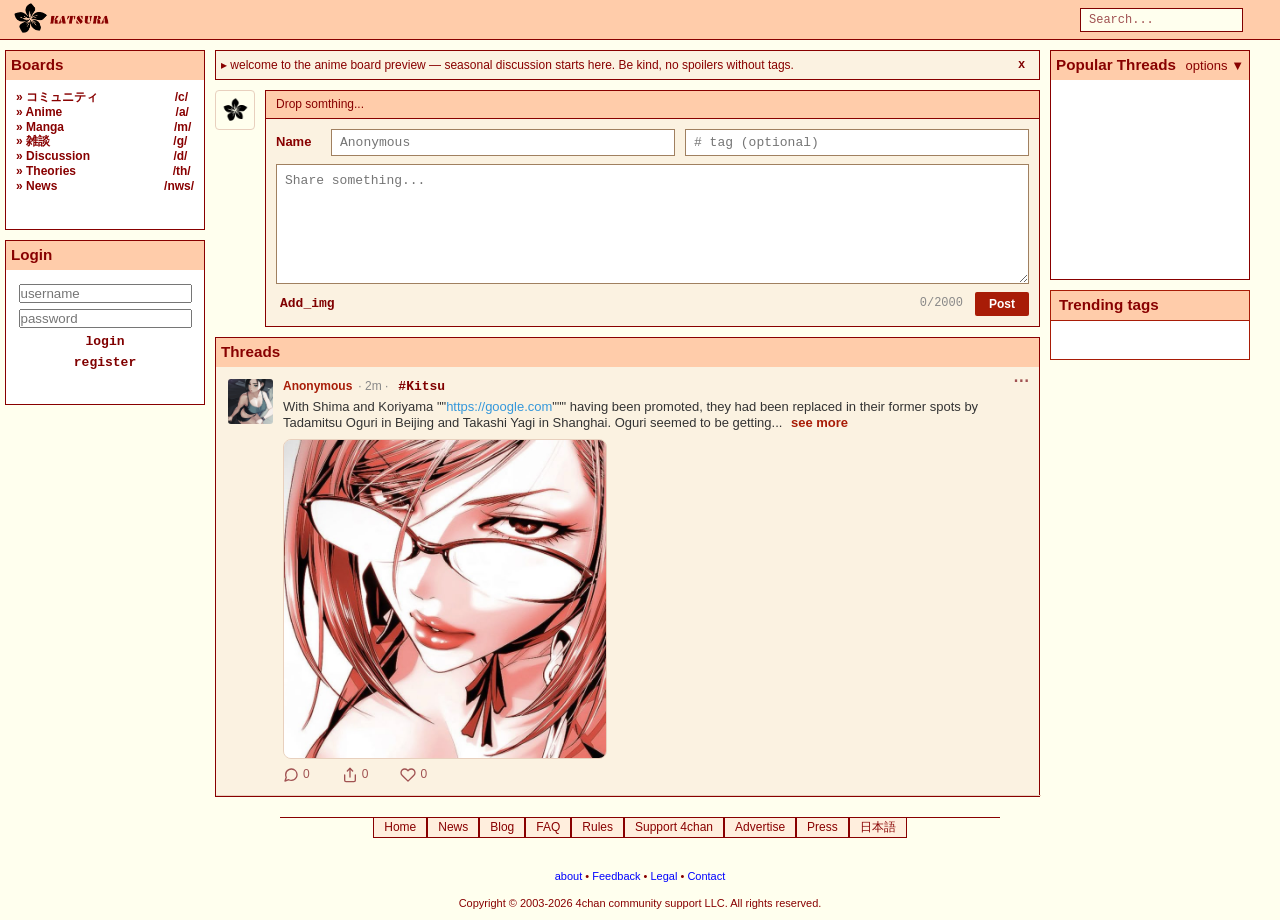
==== index.html @ 1d2eddf5 ".lo0" ====
<!DOCTYPE html>
<html lang="en">
<head>
    <meta charset="UTF-8">
    <meta name="viewport" content="width=device-width, initial-scale=1.0">
    <link rel="stylesheet" href="style.css">
    <title>Katsura</title>
    <link rel="icon" type="image/png" href="assets/favicon.ico">
</head>
<body>
    <header>
        <div  class="upper">
            <a href="index.html">
            <image id="logo" src="assets/katsura-logo.png" alt="404" width="50" height="50"/>
            </a>
            <input type="text" id="search" placeholder="Search..." oninput="filterPosts(this.value)">
        </div>
    </header>
    <div class="fullmain"> 
        <div class="mainsidebar">
            <div class="board1">
                <div class="b1">
                    <h3 class="btitle">Boards</h3>
                </div>
                <div class="b2">
                    <a href="index.html" class="animeboard">» コミュニティ&nbsp;&nbsp;&nbsp;&nbsp;&nbsp;&nbsp;&nbsp;&nbsp;&nbsp;&nbsp;&nbsp;&nbsp;&nbsp;&nbsp;&nbsp;&nbsp;&nbsp;&nbsp;&nbsp;&nbsp;&nbsp;&nbsp; /c/</a>
                    <a href="#" class="animeboard">» Anime&nbsp;&nbsp;&nbsp;&nbsp;&nbsp;&nbsp;&nbsp;&nbsp;&nbsp;&nbsp;&nbsp;&nbsp;&nbsp;&nbsp;&nbsp;&nbsp;&nbsp;&nbsp;&nbsp;&nbsp;&nbsp;&nbsp;&nbsp;&nbsp;&nbsp;&nbsp;&nbsp;&nbsp;&nbsp;&nbsp;&nbsp;&nbsp;&nbsp; /a/</a>
                    <a href="#" class="animeboard">» Manga&nbsp;&nbsp;&nbsp;&nbsp;&nbsp;&nbsp;&nbsp;&nbsp;&nbsp;&nbsp;&nbsp;&nbsp;&nbsp;&nbsp;&nbsp;&nbsp;&nbsp;&nbsp;&nbsp;&nbsp;&nbsp;&nbsp;&nbsp;&nbsp;&nbsp;&nbsp;&nbsp;&nbsp;&nbsp;&nbsp;&nbsp;&nbsp;  /m/</a>
                    <a href="#" class="animeboard">» 雑談&nbsp;&nbsp;&nbsp;&nbsp;&nbsp;&nbsp;&nbsp;&nbsp;&nbsp;&nbsp;&nbsp;&nbsp;&nbsp;&nbsp;&nbsp;&nbsp;&nbsp;&nbsp;&nbsp;&nbsp;&nbsp;&nbsp;&nbsp;&nbsp;&nbsp;&nbsp;&nbsp;&nbsp;&nbsp;&nbsp;&nbsp;&nbsp;&nbsp;&nbsp;&nbsp;&nbsp; /g/</a>
                    <a href="#" class="animeboard">» Discussion&nbsp;&nbsp;&nbsp;&nbsp;&nbsp;&nbsp;&nbsp;&nbsp;&nbsp;&nbsp;&nbsp;&nbsp;&nbsp;&nbsp;&nbsp;&nbsp;&nbsp;&nbsp;&nbsp;&nbsp;&nbsp;&nbsp;&nbsp;&nbsp; /d/</a>
                    <a href="#" class="animeboard">» Theories&nbsp;&nbsp;&nbsp;&nbsp;&nbsp;&nbsp;&nbsp;&nbsp;&nbsp;&nbsp;&nbsp;&nbsp;&nbsp;&nbsp;&nbsp;&nbsp;&nbsp;&nbsp;&nbsp;&nbsp;&nbsp;&nbsp;&nbsp;&nbsp;&nbsp;&nbsp;&nbsp;&nbsp; /th/</a>
                    <a href="#" class="animeboard">» News &nbsp;&nbsp;&nbsp;&nbsp; &nbsp;&nbsp;&nbsp;&nbsp;&nbsp;&nbsp;&nbsp;&nbsp;&nbsp;&nbsp;&nbsp;&nbsp;&nbsp;&nbsp;&nbsp;&nbsp;&nbsp;&nbsp;&nbsp;&nbsp;&nbsp;&nbsp;&nbsp;&nbsp;&nbsp;&nbsp;/nws/</a>
                </div>
            </div>


            <div class="board3">
                <div class="b31">
                    <h3 class="board">Login</h3>
                </div>
                <div class="b32">
                    <form class="formlog">
                        <input type="text" name="user" id="username" placeholder="username" required>
                        <input type="password" name="password" id="password" placeholder="password" required>
                        <button  type="submit" id="logintbtn">login</button>
                        <button type="button" id="registertbtn">register</button>
                        <div id="auth-msg"></div>
                    </form>
                    <div id="userbox" style="display:none;">
                        <img src="assets/good.gif" class="userbox-avatar" alt="user">
                        <button type="button" id="logoutbtn">logout</button>
                    </div>
                </div>
            </div>
        </div>
        <div class="middleside">
            <div class="header" id="header">
                <p class="h1"> ▸ welcome to the anime board preview — seasonal discussion starts here. Be kind, no spoilers without tags.</p>
                <span id="close-banner" class="close-btn">x</span>
            </div>

        <div class="c-postconfig">
            <label for="avatar-upload" class="pf-avatar-wrap" title="Change avatar">
                <img src="assets/Cpezc.png" class="pf-avatar" id="composer-avatar" alt="avatar">
            </label>
            <input type="file" id="avatar-upload" accept="image/*" hidden>
            <div class="pf-main">
            <div class="pf-head">
                <span>Drop somthing...</span>
            </div>
            <div class="pf-body">
                <div class="pf-row">
                    <label for="composer-name">Name</label>
                    <input type="text" id="composer-name" dir="auto" placeholder="Anonymous" maxlength="30">
                    <input id="composer-tag" dir="auto" class="c-tag" placeholder="# tag (optional)" maxlength="20">
                </div>
                <textarea id="composer-text" dir="auto" placeholder="Share something..." maxlength="2000"></textarea>
                <div class="pf-foot">
                    <label for="file-upload" class="icon-btn">Add_img</label>
                    <input type="file" id="file-upload" accept="image/*" multiple hidden>
                    <div id="images-container"></div>
                    <span class="pf-right">
                        <span class="char-count" id="char-count">0/2000</span>
                        <button class="post-btn" type="button">Post</button>
                    </span>
                </div>
            </div>
            </div>
        </div>

            <div class="threads">
                <div class="n1">
                    <h3 class="board">Threads</h3>
                </div>
                <div class="n2">
                    <div class="community-post">
                        <img src="assets/community-avatar.jpg" class="c-post-avatar">
                        <button type="button" class="post-menu-btn" id="post-menu-btn" aria-label="Post options">⋯</button>
                        <div class="post-menu" id="post-menu">
                            <ul>
                                <li><a href="#" id="post-report">Report</a></li>
                                <li><a href="#" id="post-hide">Hide</a></li>
                            </ul>
                        </div>
                        <div class="post-body">
                        <div class="community-post-details">
                            <span class="author">Anonymous</span>
                            <span class="time">· 2m ·</span>
                            <span class="tag" onclick="searchTag(this)">#Kitsu</span>                                                     
                        </div>
                        <p class="post-text" dir="auto">With Shima and Koriyama ""https://google.com""" having been promoted, they had been replaced in their former spots by Tadamitsu Oguri in Beijing and Takashi Yagi in Shanghai. Oguri seemed to be getting off wrong-footed when it came to people like government officials as he wouldn't engage in bribery and spoke bluntly in regards to issues like the Senkaku Islands, but he seemed to try and immerse himself with the common people and employees who in turn seemed to really like him. Yagi quickly made an impact in growing Shanghai Hatsushiba's business by instituting performance based pay but his attitude rubbed a lot of people the wrong way, including Yang and Kokubun. Because of their attitudes towards him and seeming loyalty towards Shima, he proceeded cut Yang's pay while moving Kokubun into a newly created company overseeing Hatsushiba's golf investments. At the same time he also managed to piss off Lu Sangling, their Chinese golf prodigy, by mentioning that he was her older sister's lover.
                            Shima also started going to a Chinese restaurant across from his condo called the Ronghua Hotel where he wound up coming to the aid of its owner, a woman named Tu Zilei who'd come over to Japan after becoming the lover of a politician, as shew as being attacked and shaken down by her younger brother. Concerningly, too, anti-Japan sentiment started rising in China and Hatsushiba was a victim of it when a mob attacked Chufa stores damaging only the Hatsushiba product, leading Sun to pull Hatsushiba's products. Yang and Chen Minsheng, Kokubun's replacement and Yagi's right hand man, decided to try countering online sentiment in response.
                        </p>
                        <div class="post-images">
                            <img src="assets/test1.jpg" class="post-media"> 
                            <img src="assets/test2.jpg" class="post-media"> 
                        </div>
                            <div class="post-actions">
                            <a href="comments.html?id=c7f3a29e" class="post-action-link"><img src="assets/icon-comment.svg" alt="comments"> 0</a>
                            <span><img src="assets/icon-share.svg" alt="shares"> 0</span>
                            <span><img src="assets/icon-like.svg" alt="likes"> 0</span>
                        </div>
                        </div>
                    </div>
                </div>
            </div>
        </div>


        <div class="rightside">
            <div class="board2">
                <div class="b21">
                    <h3 class="board">Popular Threads</h3>
                    <a href="" id="options">options ▼</a>
                </div>
                <div class="b22">

                </div>
            </div>
            <div class="board5">
                <div class="b51">
                    <h3 class="board">Trending tags</h3>
                </div>
                <div class="b52">

                </div>
            </div>
        </div>
    </div>
 


        <div class="footer">
            <div class="board4">
                <ul class="col5">
                    <li><a href="https://4chan.org/">Home</a></li>
                    <li><a href="https://4chan.org/4channews">News</a></li>
                    <li><a href="https://blog.4chan.org/">Blog</a></li>
                    <li><a href="https://www.4chan.org/advertise">FAQ</a></li>
                    <li><a href="https://www.4chan.org/feedback">Rules</a></li>
                    <li><a href="https://www.4chan.org/advertise">Support 4chan</a></li>
                    <li><a href="https://www.4chan.org/feedback">Advertise</a></li>
                    <li><a href="https://www.4chan.org/feedback">Press</a></li>
                    <li><a href="https://www.4chan.org/feedback">日本語</a></li>
                </ul>
                <br id="gap">
                <br>
                <div class="copyright">
                    <a href="https://4chan.org/faq#what4chan">about</a>
                    • 
                    <a href="https://www.4chan.org/feedback">Feedback</a>
                    • 
                    <a href="https://4chan.org/legal">Legal</a>
                    • 
                    <a href="https://4chan.org/contact">Contact</a>
                    <br>
                    <br>
                </div>
                <p class="cp">Copyright © 2003-2026 4chan community support LLC. All rights reserved.</p>
            </div>


            <div id="flist">
                <ul id="ulf">
                    <li><a href="#" class="fk">Use Frames</a></li>
                    <li><a href="#" class="fk">Use Catalog</a></li>
                </ul>
            </div>
            <div id="olist">
                <ul id="ulo">
                    <li><a href="#" class="fk">Show all content</a></li>
                    <li><a href="#" class="fk">Show new content only</a></li>
                </ul>
            </div>
        </div>
    <script src="app.js"></script>
</body>
</html>
---- style.css ----
* {
    margin: 0;
    padding: 0;
    box-sizing: border-box;
}
#logo{
    margin-left: 10px;
    width:100px;
}
#search {
    background-color: #ffffee; 
    border: 1px solid #800000;  
    color: #800000;            
    font-size: 12px;
    font-family: monospace, sans-serif; 
    padding: 2px 8px;
    height: 24px;
    outline: none;
    border-radius: 0px;         
}
#search::placeholder {
    color: #a05252;
    font-style: monospace;
}
body {
  background: #ffe url('assets/fade.png') top repeat-x;
  color: #800;
    font: 13px / 1.231 arial, helvetica, clean, sans-serif;
}
.btitle{
    font-weight: bolder;
}
.mainsidebar{
    display: flex;
    flex-direction: column;
    align-items: flex-start;
}
.fullmain{
    display: flex;
    flex-direction: row;
}
.header{
    display: flex;
    align-items: center;
    height: 30px;
    margin-left: 10px;
    margin-bottom: 10px;
    background: #fbf2e1;
    border: 1px solid;
    padding: 0 5px;
}
.close-btn {
    color: #800000;
    margin-left: 220px;
    cursor: pointer;
    font-weight: bold;
    font-family: monospace;
    font-size: 12px;
    padding: 0 4px;
    user-select: none;
}
.close-btn:hover {
    color: #d00000;
    text-decoration: underline;
}
.postwidget{
    display: flex;
    justify-content: space-between;
    flex-direction: row;
    border: 1px solid;
    height: 300px;
    align-items: center;
    box-sizing: border-box;
    margin-bottom: 10px;
    margin-left: 10px;
    background-color: white;
}
.h1{
    margin: 0;
    padding: 0;
    font-size: 12px;
}
.board1,.board2,.board3,.board5{
    margin-bottom: 10px;

}
.News,.threads{
    margin-left: 10px;
    margin-bottom: 10px;
}
.image-preview-container {
    direction: ltr;    
    width: 100%;           
    padding: 0 10px;       
}
#logintbtn,.icon-btn,.tag{
    background: transparent;
    border: none;
    color: #800000;          
    font-family: monospace, sans-serif;
    font-weight: bold;
    font-size: 13px;
    cursor: pointer;
    padding: 0 4px;
}
#logintbtn:hover,.icon-btn:hover,.tag:hover{
    color: #d00000;
    text-decoration: underline;
}
#loginbtn {
    margin-left: 50px; 
}
.c-postconfig {
    display: flex;
    align-items: flex-start;
    gap: 10px;
    box-sizing: border-box;
    margin: 0 0 10px 10px;
}
.pf-avatar-wrap{
    cursor: pointer;
    flex-shrink: 0;
    line-height: 0;
}
.pf-avatar{
    width: 40px;
    height: 40px;
    border-radius: 4px;
    object-fit: cover;
    border: 1px solid #e8d0be;
    flex-shrink: 0;
}
.pf-avatar-wrap:hover .pf-avatar{
    border-color: #a81c07;
}
.pf-main{
    flex: 1;
    min-width: 0;
}
.pf-head {
    display: flex;
    justify-content: space-between;
    align-items: center;
    background: #ffccaa;
    border: 1px solid;
    border-bottom: none;
    padding: 6px 10px;
    font-size: 13px;
    font-weight: bold;
}
.pf-head span:last-child {
    font-weight: normal;
    font-size: 12px;
}
.pf-body {
    background: #fbf2e1;
    border: 1px solid;
    padding: 10px;
    display: flex;
    flex-direction: column;
    gap: 8px;
    box-sizing: border-box;
}
.pf-row {
    display: flex;
    align-items: center;
    gap: 10px;
}
.pf-row label {
    font-weight: bold;
    font-size: 13px;
    width: 45px;
    flex-shrink: 0;
}
.pf-row input {
    flex: 1;
    min-width: 0;
    border: 1px solid #a08060;
    background: #fff;
    padding: 5px 8px;
    font-size: 13px;
    font-family: monospace, sans-serif;
    color: #555;
    outline: none;
    box-sizing: border-box;
}
.pf-body textarea {
    width: 100%;
    min-height: 120px;
    resize: vertical;
    border: 1px solid #a08060;
    background: #fff;
    padding: 8px;
    font-size: 13px;
    font-family: monospace, sans-serif;
    color: #333;
    outline: none;
    box-sizing: border-box;
}
.pf-foot {
    display: flex;
    align-items: center;
    gap: 10px;
}
#images-container {
    display: flex;
    align-items: center;
    gap: 8px;
    flex: 1;
    min-width: 0;
    overflow-x: auto;
}
.pf-right {
    display: flex;
    align-items: center;
    gap: 12px;
    margin-left: auto;
}
.user-avatar {
  width: 36px;
  height: 36px;
  border-radius: 0;
  border: 1px solid #e8d0be;
  object-fit: cover;
  border-radius: 3px;
}
.user-avatar:hover{
    cursor: pointer;
}
.char-count {
    font-size: 12px;
    color: #888;
    font-family: monospace;
}
.post-btn {
    background-color: #a81c07;
    color: white;
    border: none;
  padding: 5px 14px;
  border-radius: 2px;
  font-size: 12px;
  font-weight: bold;
  cursor: pointer;
}
.post-btn:hover {
    background-color: #8a1504;
}
.middleside{
    display: flex;
    flex-direction: column;
}
.rightside{
    display: flex;
    flex-direction: column;
}
.upper{
    display: flex;
    flex-direction: row;
    align-items: center;
    gap: 970px;
    height: 40px;
    width: 100%;
    border: 1px solid;
    border-left: none;
    border-right: none;
    border-top: none;
    background: #ffccaa;
    margin-bottom: 10px;
}
.c-post-avatar{
    width: 45px;
    height: 45px;
    object-fit: cover; 
    border-radius: 3px;
}
.community-post{
    display:flex;
    flex-direction: row; 
    justify-content: space-between;
    align-items: flex-start;
    box-sizing: border-box;
    margin: 0 auto;
    padding: 12px;
    gap: 10px;
    width: 825px;
    height: auto;
    border: 1px solid #e8d0be;
    border-right: none;
    border-left: none;
    border-top: none;
}
.community-post-details{
    display: flex;
    align-items: baseline;
    gap: 6px;
    font-size: 12px;
}
.community-post-details .author{
    color: #a81c07;
    font-weight: bold;
}
.community-post-details .handle,
.community-post-details .time{
    color: #888;
}
.post-body{
    flex: 1;
    min-width: 0;
}
.post-text{
    margin: 4px 0 8px;
    font-size: 13px;
    color: #333;
}
.see-more-btn {
  color: #a81c07;
  cursor: pointer;
  font-weight: bold;
  margin-left: 5px;
}
.post-link {
  color: #3498db;
  text-decoration: none;
}
.post-link:hover {
  text-decoration: underline;
}
.post-media{
    width: auto;
    height: auto;
    max-width: 100%;
    max-height: 320px;
    border: 1px solid #e8d0be;
    border-radius: 8px;
    margin-bottom: 8px;
}
.post-actions{
    display: flex;
    gap: 32px;
    font-size: 12px;
    color: #a05252;
}
.post-actions span{
    cursor: pointer;
    display: inline-flex;
    align-items: center;
    gap: 4px;
}
.post-actions img{
    width: 16px;
    height: 16px;
}
.post-actions span:hover{
    color: #a81c07;
}
.post-action-link{
    cursor: pointer;
    display: inline-flex;
    align-items: center;
    gap: 4px;
    color: inherit;
}
.post-action-link:hover{
    color: #a81c07;
}
.post-text{
    text-align: start;
}
.post-del{
    position: absolute;
    top: 8px;
    right: 36px;
    line-height: 1;
    background: none;
    border: none;
    padding: 0;
    font-size: 11px;
    font-family: monospace, sans-serif;
    color: #888;
    cursor: pointer;
}
.post-del:hover{
    color: #d00000;
    text-decoration: underline;
}
.community-post{
    position: relative;
}
.post-menu-btn{
    position: absolute;
    top: 6px;
    right: 8px;
    background: transparent;
    border: none;
    color: #a05252;
    font-size: 16px;
    font-weight: bold;
    cursor: pointer;
    padding: 0 4px;
    line-height: 1;
}
.post-menu-btn:hover{
    color: #a81c07;
}
.post-menu{
    display: none;
    position: absolute;
    top: 28px;
    right: 8px;
    z-index: 100;
}
.post-menu ul{
    display: flex;
    flex-direction: column;
    background: white;
    border: 1px solid;
    width: fit-content;
    list-style: none;
    padding: 6px 6px;
    gap: 5px;
    margin: 0;
    box-shadow: 2px 2px 2px rgba(0, 0, 0, 0.2);
}
.post-menu a{
    font-size: 12px;
    white-space: nowrap;
}
.post-hidden-bar{
    padding: 10px 12px;
    background: #fff;
    border-bottom: 1px solid #e8d0be;
    font-size: 12px;
    color: #888;
}
.post-media{
    cursor: zoom-in;
}
.pgallery{
    grid-column: 2;
    position: relative;
    width: fit-content;
    max-width: 100%;
    margin-bottom: 8px;
}
.pgallery .post-media{
    display: block;
    margin-bottom: 0;
}
.pg-arrow{
    position: absolute;
    top: 50%;
    transform: translateY(-50%);
    background: rgba(0, 0, 0, 0.55);
    color: #fff;
    border: none;
    width: 28px;
    height: 28px;
    border-radius: 50%;
    font-size: 18px;
    line-height: 1;
    cursor: pointer;
}
.pg-prev{ left: 8px; }
.pg-next{ right: 8px; }
.pg-arrow, .pg-count{
    opacity: 0;
    transition: opacity 0.2s;
}
.pgallery:hover .pg-arrow, .pgallery:hover .pg-count,
.pgallery:focus-within .pg-arrow, .pgallery:focus-within .pg-count{
    opacity: 1;
}
@media (hover: none){
    .pg-arrow, .pg-count{ opacity: 1; }
}
.pg-count{
    position: absolute;
    bottom: 8px;
    right: 8px;
    background: rgba(0, 0, 0, 0.6);
    color: #fff;
    font-size: 11px;
    padding: 2px 8px;
    border-radius: 10px;
}
.lightbox{
    display: none;
    position: fixed;
    inset: 0;
    background: rgba(0, 0, 0, 0.9);
    z-index: 999;
    align-items: center;
    justify-content: center;
}
.lightbox.open{
    display: flex;
}
.lb-img{
    max-width: 92vw;
    max-height: 88vh;
    border-radius: 4px;
}
.lb-close{
    position: absolute;
    top: 12px;
    right: 16px;
    background: transparent;
    border: none;
    color: #fff;
    font-size: 28px;
    cursor: pointer;
    line-height: 1;
}
.lb-prev, .lb-next{
    position: absolute;
    top: 50%;
    transform: translateY(-50%);
    background: rgba(255, 255, 255, 0.15);
    color: #fff;
    border: none;
    width: 40px;
    height: 40px;
    border-radius: 50%;
    font-size: 24px;
    cursor: pointer;
    line-height: 1;
}
.lb-prev{ left: 16px; }
.lb-next{ right: 16px; }
.lb-count{
    position: absolute;
    bottom: 16px;
    left: 50%;
    transform: translateX(-50%);
    color: #fff;
    font-size: 13px;
}
.n1{
    display: flex;
    justify-content: space-between;
    align-items: center;
    width: 825px;
    height: 30px;
    margin: 0 auto;
    border: 1px solid;
    background-color: #ffccaa;
    border-bottom: none;
    margin-bottom: 0;
    box-sizing: border-box;
    padding-left: 5px;
    padding-right: 5px;
}
.n2{
    display: flex;
    justify-content: space-between;
    flex-direction: column;
    align-items: center;
    box-sizing: border-box;
    margin-top: 0;
    background-color: #fbf2e1;
    border: 1px solid;
    border-top: none;
    margin: 0 auto;
    width: 825px;
    height: auto;
    min-height: 100px;
}

.b1{
    display: flex;
    position:relative;
    justify-content: space-between;
    align-items: center;
    width: 200px;
    height: 30px;
    border: 1px solid;
    background-color: #ffccaa;
    margin-left: 5px;
    border-bottom: none;
    box-sizing: border-box;
    padding-left: 5px;
    padding-right: 5px;
}
.b2{
    box-sizing: border-box;
    font-weight: bold;
    margin-left: 5px;
    background-color: white;
    flex-direction: column;
    display: flex;
    border: 1px solid;
    border-top: none;
    width: 200px;
    height: 150px;
    font-size: 12px;
    padding-bottom: 5px;
    padding-top: 10px;
    padding-left: 10px;
}
.b21{
    display: flex;
    justify-content: space-between;
    align-items: center;
    width: 200px;
    height: 30px;
    border: 1px solid;
    background-color: #ffccaa;
    border-bottom: none;
    box-sizing: border-box;
    margin-left: 10px;
    padding-left: 5px;
    padding-right: 5px;
}
.b22{
    box-sizing: border-box;
    margin-top: 0;
    margin-left: 10px;
    background-color: white;
    display: grid;
    grid-template-columns: repeat(3, 1fr);
    gap: 15px;
    border: 1px solid;
    border-top: none;
    width: 200px;
    height: 200px;
    align-items: flex-start;
    justify-content: space-between;
    padding-bottom: 5px;
}
.b31{
    display: flex;
    justify-content: space-between;
    align-items: center;
    width: 200px;
    height: 30px;
    margin: 0 auto;
    border: 1px solid;
    background-color: #ffccaa;
    border-bottom: none;
    margin-left: 5px;
    box-sizing: border-box;
    padding-left: 5px;
    padding-right: 5px;
}

.b32{
    display: flex;
    flex-direction: column;
    align-items: center;
    justify-content: center;
    gap: 12px;
    padding: 10px;
    box-sizing: border-box;
    background-color: white;
    border: 1px solid;
    border-top: none;
    margin: 0 auto;
    margin-left: 5px;
    width: 200px;
    height: auto;
}

.b51 {
  display: flex;
  align-items: center;
  justify-content: space-between;
  background-color: #ffccaa;
  border: 1px solid #a81c07;
  border-bottom: none;
  margin-left: 10px;
  height: 30px;
  padding: 0 8px;
  box-sizing: border-box;
  width: 200px;
}
.b52 {
  background-color: #ffffff;
  border: 1px solid #a81c07;
  padding: 10px;
  margin-left: 10px;
  box-sizing: border-box;
  width: 200px;
  min-height: 40px;
}
.formlog{
    display: flex;
    flex-direction: column;
    align-items: center;
    justify-content: center;    
    gap: 6px;
    padding: 4px;
}
#userbox{
    display: flex;
    flex-direction: column;
    align-items: center;
    gap: 6px;
    padding: 4px;
    font-size: 12px;
}
#userbox .uname{
    font-weight: bold;
    color: #a81c07;
}
.userbox-avatar{
    width: 100%;
    height: auto;
    display: block;
    object-fit: cover;
    border: 1px solid #e8d0be;
    border-radius: 4px;
    box-sizing: border-box;
}
#logoutbtn, #registertbtn{
    background: transparent;
    border: none;
    color: #800000;
    font-family: monospace, sans-serif;
    font-weight: bold;
    font-size: 13px;
    cursor: pointer;
    padding: 0 4px;
}
#logoutbtn:hover, #registertbtn:hover{
    color: #d00000;
    text-decoration: underline;
}
#auth-msg{
    font-size: 11px;
    color: #d00000;
    min-height: 14px;
    text-align: center;
}


.col1, .col2, .col3, .col4, .col6, .col5{
    list-style: none;
    padding-left: 4px;
    padding-top: 4px;
    margin: 0px;
    padding-right: 4px;
    font-size: 12px;
}
.tit1{
    text-decoration: underline;
    font-size: 12px;
    font-family: Helvetica;
    display: inline;
    margin: 0px;
    font-weight: bold;
}
#filter:hover{
    text-decoration: none;
}
#options:hover{
    text-decoration: none;
}
#flist{
    display: none;
    position: absolute;
    top:160px;
    right: 249px;
    z-index: 100;
}
#olist{
    display: none;
    position: absolute;
    top:447px;
    right: 249px;
    z-index: 100;
}
#olist ul{
    display: flex;
    flex-direction: column;
    background: white;
    border: 1px solid;
    width: fit-content;
    height: auto;
    list-style: none;
    padding:6px 6px;
    gap: 5px;
    margin:0 auto;
    box-shadow: 2px 2px 2px rgba(0, 0, 0, 0.2);
}
#flist,#olist li{
    cursor: pointer;
}
.fk:hover{
    text-decoration:none;
}

#flist ul{
    display: flex;
    flex-direction: column;
    background: white;
    border: 1px solid;
    width: fit-content;
    height: auto;
    list-style: none;
    padding:6px 6px;
    gap: 5px;
    margin:0 auto;
    box-shadow: 2px 2px 2px rgba(0, 0, 0, 0.2);
}
a {
    color: inherit; 
    text-decoration: none;
}
a:hover{
    text-decoration: underline;
    color:red;
}
.a-bord{
    display: flex;
    flex-direction: column;
    align-items: center;
    width: 100%;
    box-sizing: border-box;
}
.a-tit{
    margin: 0;
    padding: 0;
}
.a-img{
    padding: 0;
    max-width: 150px;
    height: auto;
    border: 1px solid;
}
.a-des{
    overflow-wrap: anywhere;
    text-align: center;
}

.tp{
    padding: 10px;
    font-size: 12px;
    padding-left: 50px;
    padding-right: 50px;
    white-space: nowrap;


}
.th{
    font-weight: bold;
}
.board4{
    display: flex;
    margin: 10px auto;
    margin-top: 10px;
    width: 720px;
    border: 1px solid;
    justify-content: center;
    align-items: center;
    box-sizing: border-box;
    flex-direction: column;
    border-bottom: none;
    border-left: none;
    border-right:none;
}
.col5 {
    display:flex;
    list-style: none;
    padding: 0;
}
.col5 li{
    padding: 2px 10px;
    border: 1px solid;
    border-top: none;
    background: #fed;
    font-size: 12px;
}
.copyright{
    font-size: 11px;
}
.cp{
    font-size: 11px;
}
.copyright a{
    color:blue;
}
.footer{
}

/* page-specific styles live next to their pages (e.g. comments.css) */
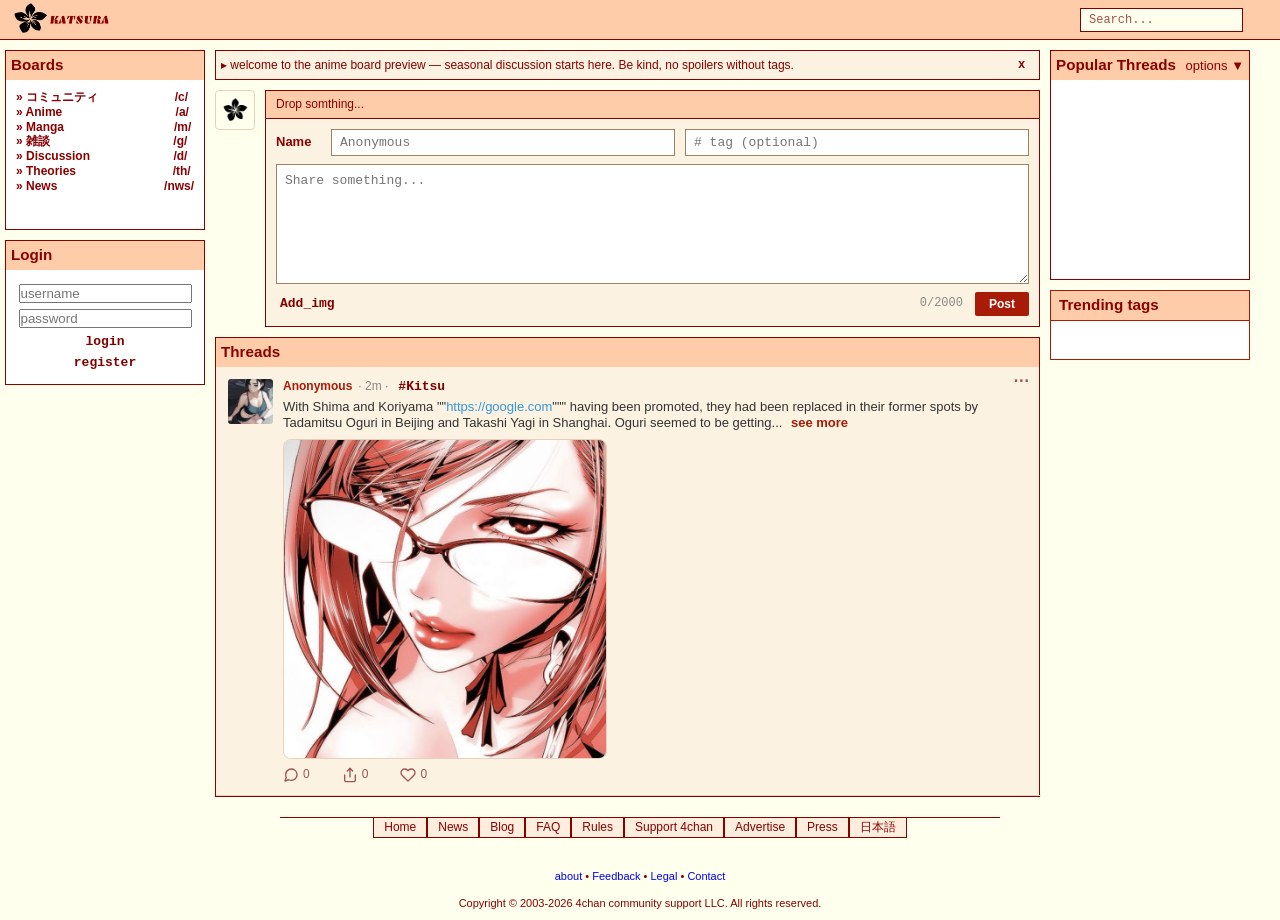
==== commit 063897ad: "likes" ====
--- a/index.html
+++ b/index.html
@@ -47,7 +47,7 @@
                         <div id="auth-msg"></div>
                     </form>
                     <div id="userbox" style="display:none;">
-                        <img src="assets/good.gif" class="userbox-avatar" alt="user">
+                        <span>Welcome, <span class="uname"></span></span>
                         <button type="button" id="logoutbtn">logout</button>
                     </div>
                 </div>
@@ -118,7 +118,7 @@
                             <div class="post-actions">
                             <a href="comments.html?id=c7f3a29e" class="post-action-link"><img src="assets/icon-comment.svg" alt="comments"> 0</a>
                             <span><img src="assets/icon-share.svg" alt="shares"> 0</span>
-                            <span><img src="assets/icon-like.svg" alt="likes"> 0</span>
+                            <span class="like-btn" data-tid="shima1"><img src="assets/icon-like.svg" alt="likes"> 0</span>
                         </div>
                         </div>
                     </div>
--- a/style.css
+++ b/style.css
@@ -217,7 +217,7 @@
     margin-left: auto;
 }
 .user-avatar {
-  width: 36px;
+  width: 60px;
   height: 36px;
   border-radius: 0;
   border: 1px solid #e8d0be;
@@ -345,6 +345,10 @@
     display: inline-flex;
     align-items: center;
     gap: 4px;
+}
+.post-actions .like-btn.liked{
+    color: #d00000;
+    font-weight: bold;
 }
 .post-actions img{
     width: 16px;
@@ -707,8 +711,8 @@
     height: auto;
     display: block;
     object-fit: cover;
-    border: 1px solid #e8d0be;
-    border-radius: 4px;
+    border: none;
+    border-radius: 0;
     box-sizing: border-box;
 }
 #logoutbtn, #registertbtn{
@@ -728,8 +732,10 @@
 #auth-msg{
     font-size: 11px;
     color: #d00000;
-    min-height: 14px;
     text-align: center;
+}
+#auth-msg:empty{
+    display: none;
 }
 
 
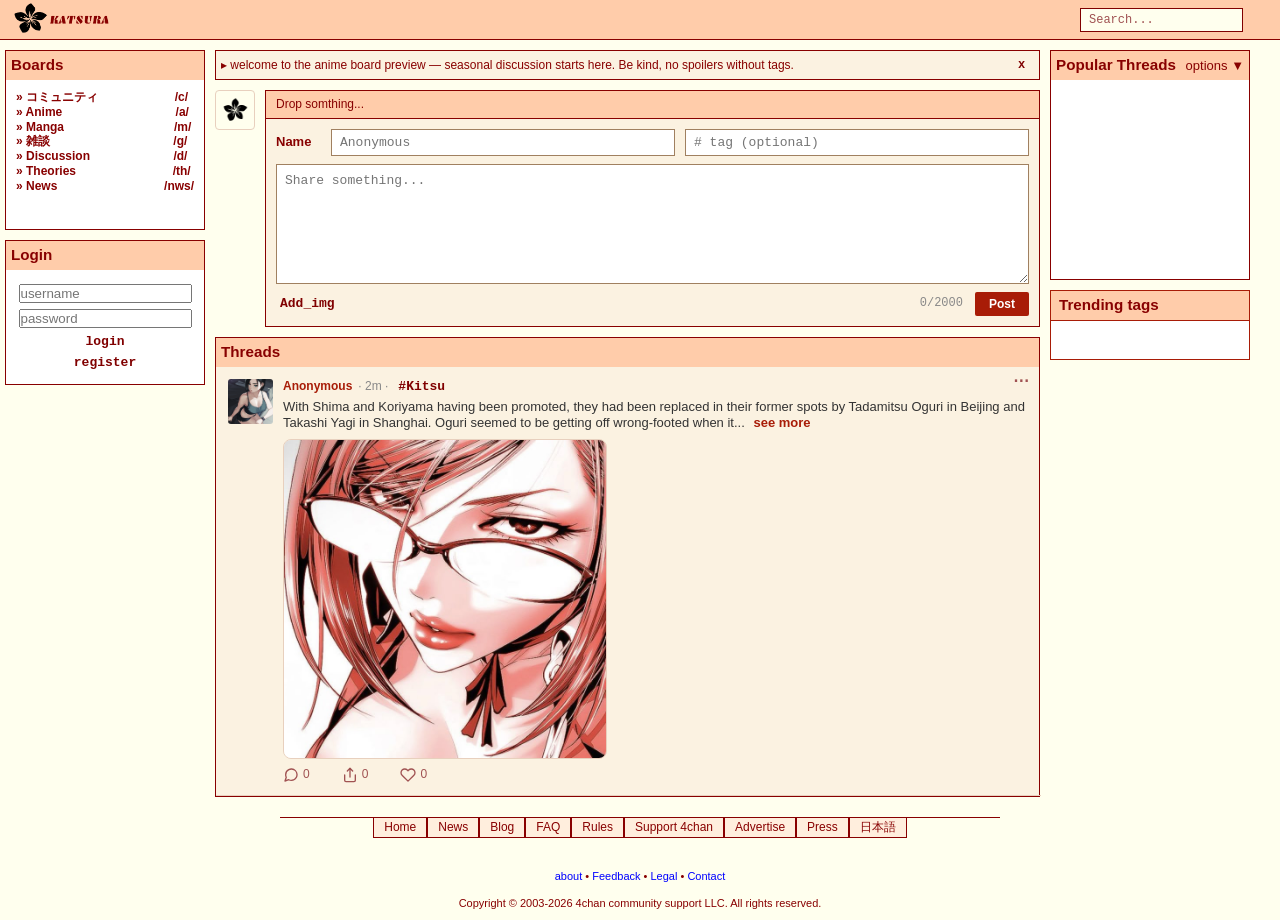
==== commit 4f10ce5e: "jgu94" ====
--- a/index.html
+++ b/index.html
@@ -108,7 +108,7 @@
                             <span class="time">· 2m ·</span>
                             <span class="tag" onclick="searchTag(this)">#Kitsu</span>                                                     
                         </div>
-                        <p class="post-text" dir="auto">With Shima and Koriyama ""https://google.com""" having been promoted, they had been replaced in their former spots by Tadamitsu Oguri in Beijing and Takashi Yagi in Shanghai. Oguri seemed to be getting off wrong-footed when it came to people like government officials as he wouldn't engage in bribery and spoke bluntly in regards to issues like the Senkaku Islands, but he seemed to try and immerse himself with the common people and employees who in turn seemed to really like him. Yagi quickly made an impact in growing Shanghai Hatsushiba's business by instituting performance based pay but his attitude rubbed a lot of people the wrong way, including Yang and Kokubun. Because of their attitudes towards him and seeming loyalty towards Shima, he proceeded cut Yang's pay while moving Kokubun into a newly created company overseeing Hatsushiba's golf investments. At the same time he also managed to piss off Lu Sangling, their Chinese golf prodigy, by mentioning that he was her older sister's lover.
+                        <p class="post-text" dir="auto">With Shima and Koriyama having been promoted, they had been replaced in their former spots by Tadamitsu Oguri in Beijing and Takashi Yagi in Shanghai. Oguri seemed to be getting off wrong-footed when it came to people like government officials as he wouldn't engage in bribery and spoke bluntly in regards to issues like the Senkaku Islands, but he seemed to try and immerse himself with the common people and employees who in turn seemed to really like him. Yagi quickly made an impact in growing Shanghai Hatsushiba's business by instituting performance based pay but his attitude rubbed a lot of people the wrong way, including Yang and Kokubun. Because of their attitudes towards him and seeming loyalty towards Shima, he proceeded cut Yang's pay while moving Kokubun into a newly created company overseeing Hatsushiba's golf investments. At the same time he also managed to piss off Lu Sangling, their Chinese golf prodigy, by mentioning that he was her older sister's lover.
                             Shima also started going to a Chinese restaurant across from his condo called the Ronghua Hotel where he wound up coming to the aid of its owner, a woman named Tu Zilei who'd come over to Japan after becoming the lover of a politician, as shew as being attacked and shaken down by her younger brother. Concerningly, too, anti-Japan sentiment started rising in China and Hatsushiba was a victim of it when a mob attacked Chufa stores damaging only the Hatsushiba product, leading Sun to pull Hatsushiba's products. Yang and Chen Minsheng, Kokubun's replacement and Yagi's right hand man, decided to try countering online sentiment in response.
                         </p>
                         <div class="post-images">
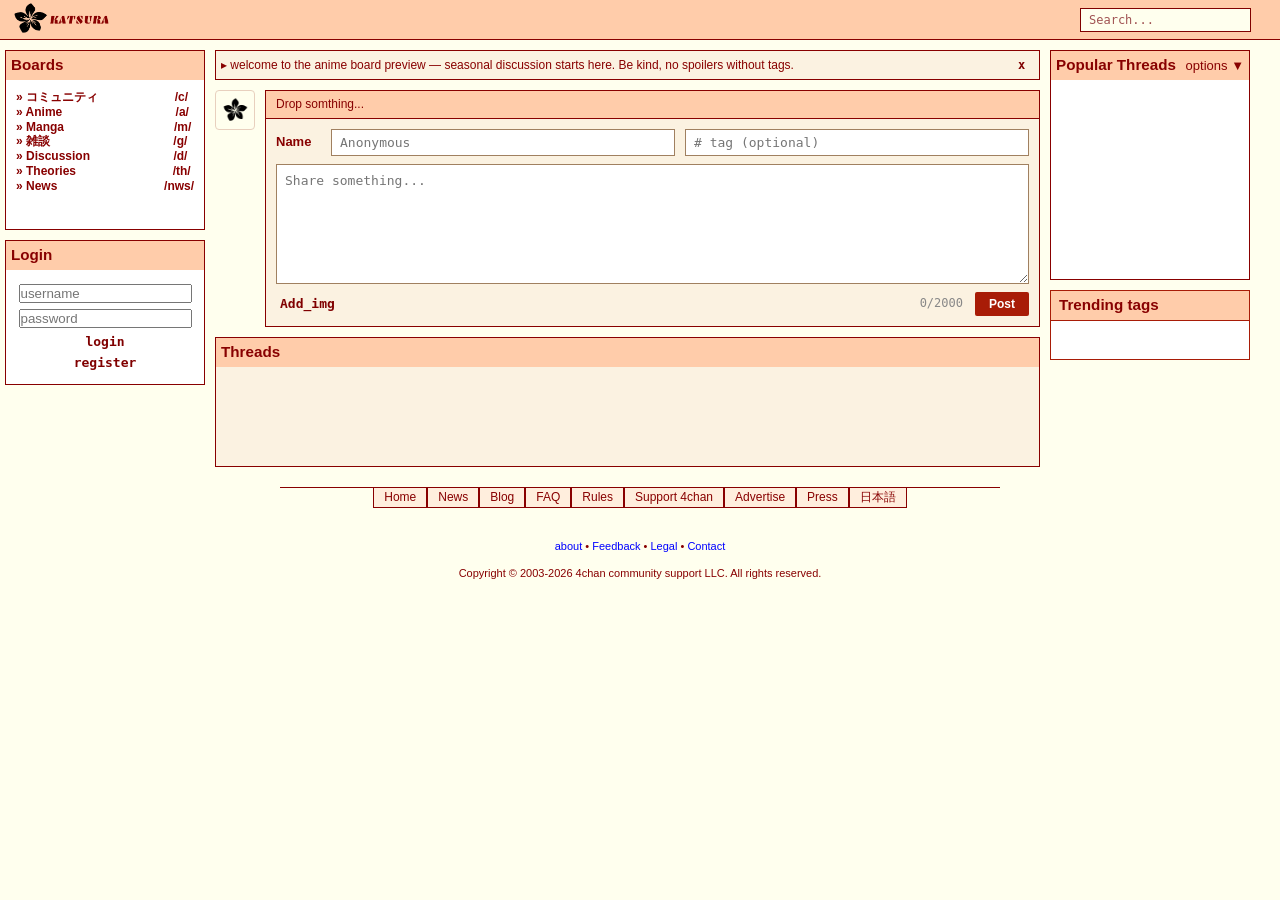
==== commit 4e21745e: "eo9f3" ====
--- a/index.html
+++ b/index.html
@@ -93,35 +93,6 @@
                     <h3 class="board">Threads</h3>
                 </div>
                 <div class="n2">
-                    <div class="community-post">
-                        <img src="assets/community-avatar.jpg" class="c-post-avatar">
-                        <button type="button" class="post-menu-btn" id="post-menu-btn" aria-label="Post options">⋯</button>
-                        <div class="post-menu" id="post-menu">
-                            <ul>
-                                <li><a href="#" id="post-report">Report</a></li>
-                                <li><a href="#" id="post-hide">Hide</a></li>
-                            </ul>
-                        </div>
-                        <div class="post-body">
-                        <div class="community-post-details">
-                            <span class="author">Anonymous</span>
-                            <span class="time">· 2m ·</span>
-                            <span class="tag" onclick="searchTag(this)">#Kitsu</span>                                                     
-                        </div>
-                        <p class="post-text" dir="auto">With Shima and Koriyama having been promoted, they had been replaced in their former spots by Tadamitsu Oguri in Beijing and Takashi Yagi in Shanghai. Oguri seemed to be getting off wrong-footed when it came to people like government officials as he wouldn't engage in bribery and spoke bluntly in regards to issues like the Senkaku Islands, but he seemed to try and immerse himself with the common people and employees who in turn seemed to really like him. Yagi quickly made an impact in growing Shanghai Hatsushiba's business by instituting performance based pay but his attitude rubbed a lot of people the wrong way, including Yang and Kokubun. Because of their attitudes towards him and seeming loyalty towards Shima, he proceeded cut Yang's pay while moving Kokubun into a newly created company overseeing Hatsushiba's golf investments. At the same time he also managed to piss off Lu Sangling, their Chinese golf prodigy, by mentioning that he was her older sister's lover.
-                            Shima also started going to a Chinese restaurant across from his condo called the Ronghua Hotel where he wound up coming to the aid of its owner, a woman named Tu Zilei who'd come over to Japan after becoming the lover of a politician, as shew as being attacked and shaken down by her younger brother. Concerningly, too, anti-Japan sentiment started rising in China and Hatsushiba was a victim of it when a mob attacked Chufa stores damaging only the Hatsushiba product, leading Sun to pull Hatsushiba's products. Yang and Chen Minsheng, Kokubun's replacement and Yagi's right hand man, decided to try countering online sentiment in response.
-                        </p>
-                        <div class="post-images">
-                            <img src="assets/test1.jpg" class="post-media"> 
-                            <img src="assets/test2.jpg" class="post-media"> 
-                        </div>
-                            <div class="post-actions">
-                            <a href="comments.html?id=c7f3a29e" class="post-action-link"><img src="assets/icon-comment.svg" alt="comments"> 0</a>
-                            <span><img src="assets/icon-share.svg" alt="shares"> 0</span>
-                            <span class="like-btn" data-tid="shima1"><img src="assets/icon-like.svg" alt="likes"> 0</span>
-                        </div>
-                        </div>
-                    </div>
                 </div>
             </div>
         </div>
